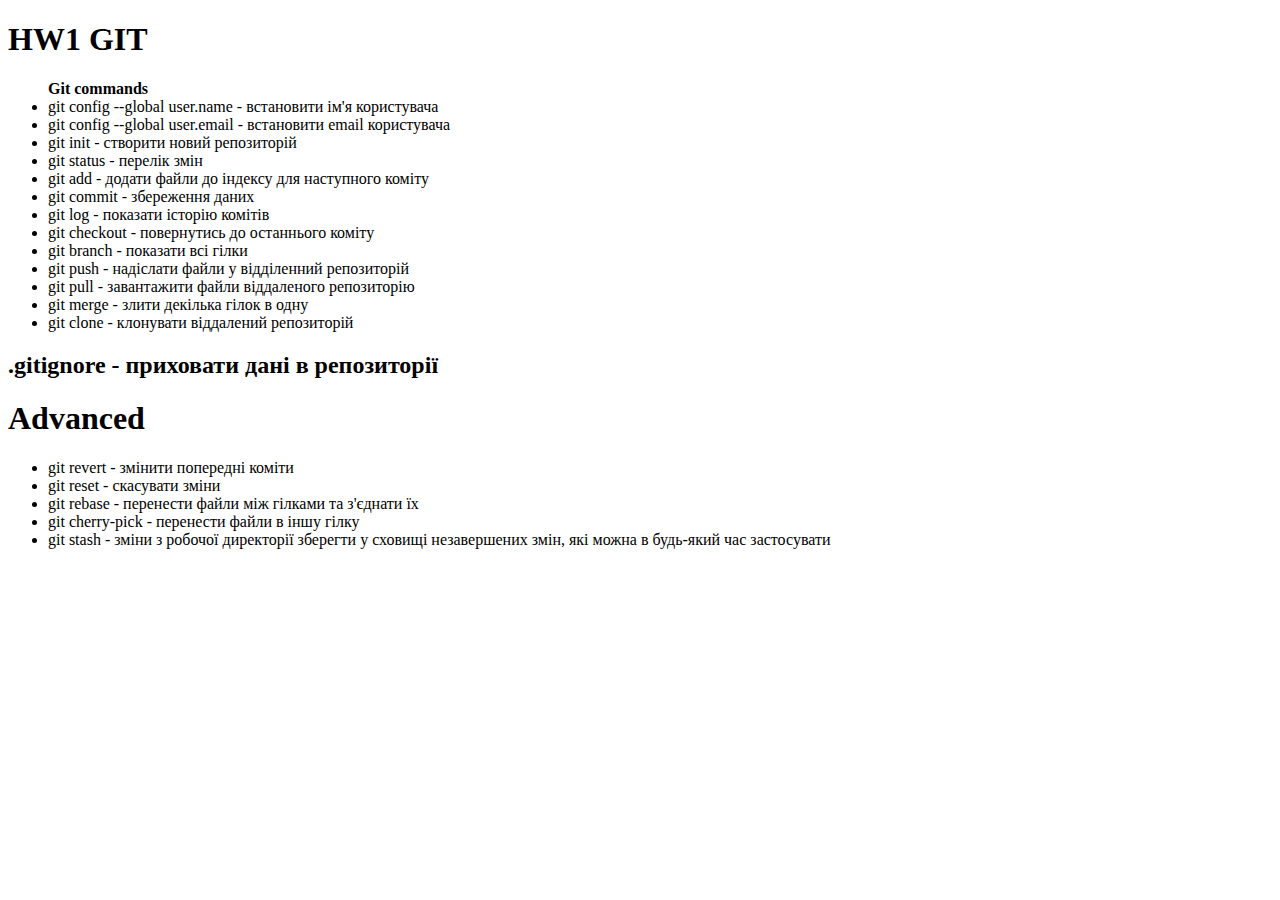
==== index.html @ 071a8fb4 "second" ====
<!doctype html>
<html>
    <head>
        <meta charset="UTF-8">
        <title>HW1</title>
    </head>
    <body>
        <div class="brd">
        <h1><strong>HW1 GIT </strong></h1>
        <ul><strong> Git commands</strong>
        <li>git config --global user.name - встановити ім'я користувача</li>
        <li>git config --global user.email - встановити email користувача</li>
        <li>git init - створити новий репозиторій</li>
        <li>git status - перелік змін</li>
        <li>git add - додати файли до індексу для наступного коміту</li>
        <li>git commit - збереження даних</li>
        <li>git log - показати історію комітів</li>
        <li>git checkout - повернутись до останнього коміту</li>
        <li>git branch - показати всі гілки</li>
        <li>git push - надіслати файли у відділенний репозиторій</li>
        <li>git pull - завантажити файли віддаленого репозиторію</li>
        <li>git merge - злити декілька гілок в одну</li>
        <li>git clone - клонувати віддалений репозиторій</li>
        </ul>
        <h2>.gitignore  - приховати дані в репозиторії </h3>
        <h1><strong>Advanced</strong></h1>
        <ul>
            <li>git revert - змінити попередні коміти</li>
            <li>git reset - скасувати зміни</li>
            <li>git rebase - перенести файли між гілками та з'єднати їх</li>
            <li>git cherry-pick - перенести файли в іншу гілку</li>
            <li>git stash - зміни з робочої директорії зберегти у сховищі незавершених змін, які можна в будь-який час застосувати</li>
        </ul>
        </div>
    </body>
</html>
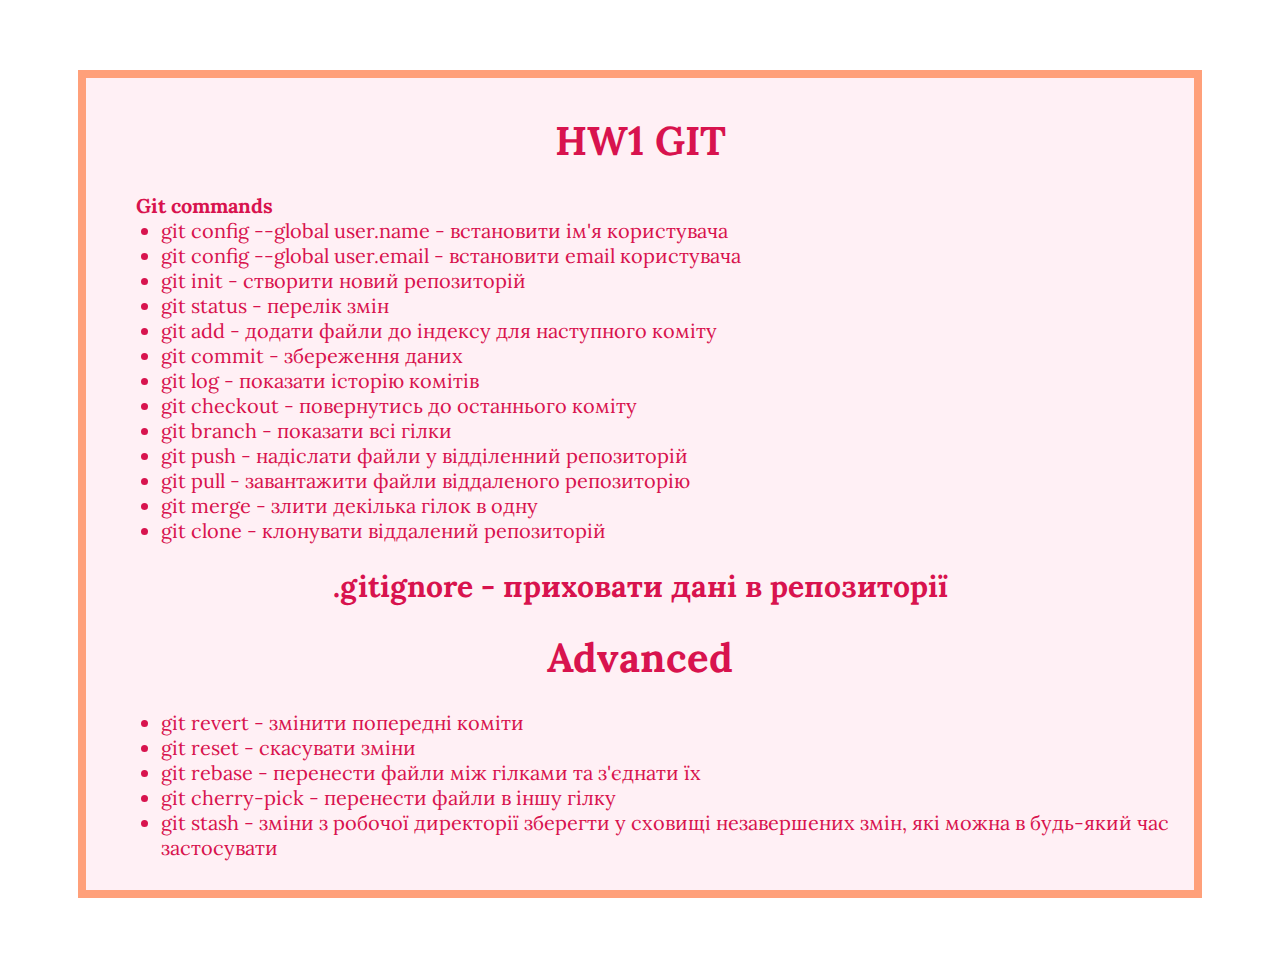
==== commit 7b22a9a3: "edit" ====
--- a/index.html
+++ b/index.html
@@ -3,6 +3,8 @@
     <head>
         <meta charset="UTF-8">
         <title>HW1</title>
+        <link rel="stylesheet" href="istyle.css">
+        <link href="https://fonts.googleapis.com/css2?family=Lora:wght@500&display=swap" rel="stylesheet">
     </head>
     <body>
         <div class="brd">
@@ -22,7 +24,7 @@
         <li>git merge - злити декілька гілок в одну</li>
         <li>git clone - клонувати віддалений репозиторій</li>
         </ul>
-        <h2>.gitignore  - приховати дані в репозиторії </h3>
+        <h2>.gitignore  - приховати дані в репозиторії </h2>
         <h1><strong>Advanced</strong></h1>
         <ul>
             <li>git revert - змінити попередні коміти</li>
--- a/istyle.css
+++ b/istyle.css
@@ -0,0 +1,24 @@
+* {
+    font-family: Lora;
+    
+    
+}
+
+    .brd {
+        border: 8px;
+        border-style: solid;
+        border-width: 8px;
+        border-color:lightsalmon;
+        padding: 10px;
+        margin: 70px;
+        font-size: 20px;
+        background-color:lavenderblush;
+        color:rgb(216, 19, 78);
+
+    }
+    h1, h2 {
+        text-align: center;
+    }
+    li {
+        margin-left: 25px;
+    }